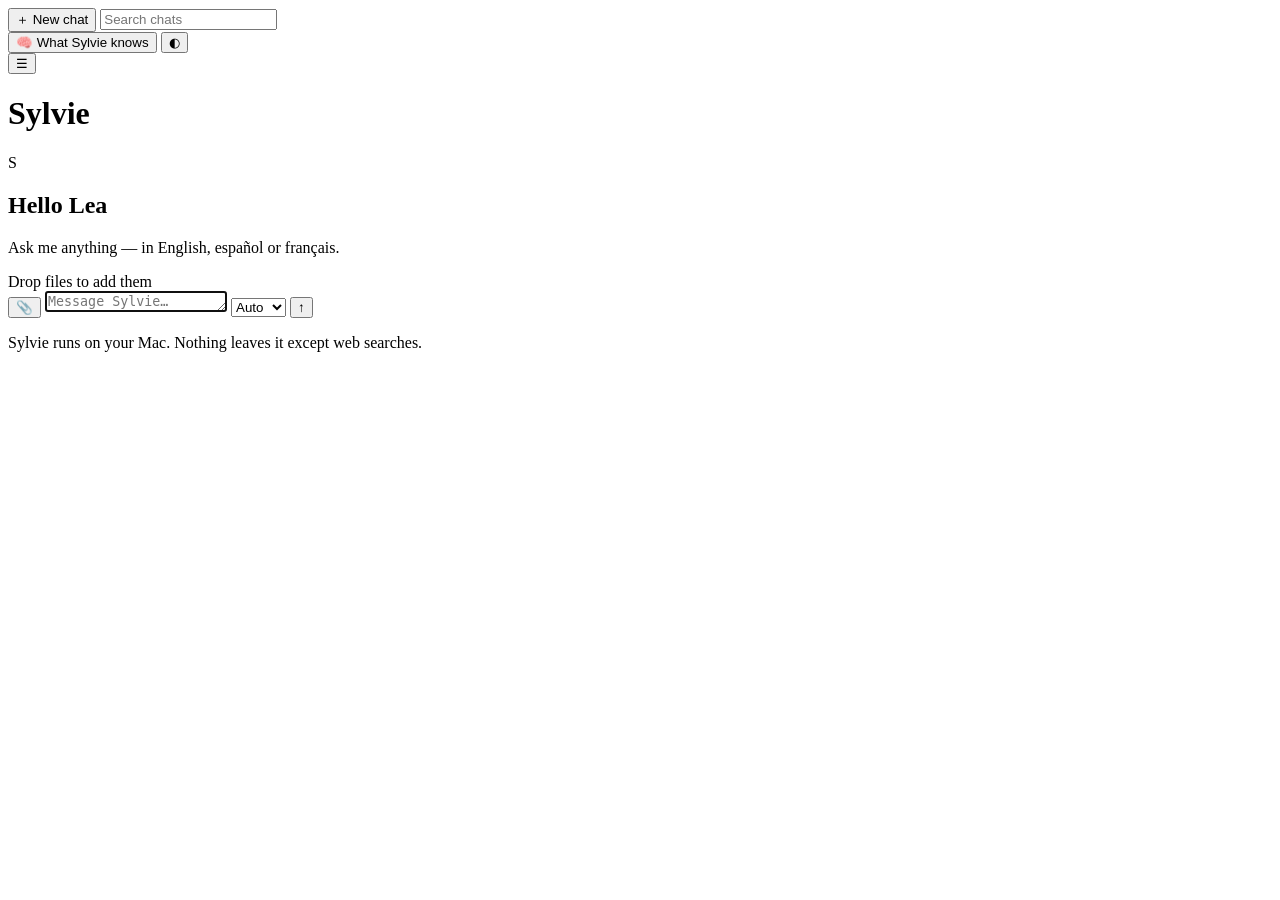
==== ui/index.html @ 602396f4 "Phase 1: chat UI, SearXNG install script, docs index tests, cache re-warm after learning Co-Authored" ====
<!doctype html>
<html lang="en">
<head>
  <meta charset="utf-8">
  <meta name="viewport" content="width=device-width, initial-scale=1">
  <title>Sylvie</title>
  <link rel="stylesheet" href="/static/app.css">
  <link rel="icon" href="data:image/svg+xml,<svg xmlns='http://www.w3.org/2000/svg' viewBox='0 0 32 32'><circle cx='16' cy='16' r='14' fill='%237c5cff'/><text x='16' y='22' font-size='17' text-anchor='middle' fill='white' font-family='Georgia'>S</text></svg>">
</head>
<body>
  <div id="app">
    <aside id="sidebar">
      <div class="side-top">
        <button id="new-chat" class="btn-primary" title="New chat (⌘K)">＋ New chat</button>
        <input id="search" type="search" placeholder="Search chats" autocomplete="off">
      </div>
      <nav id="conv-list" aria-label="Conversations"></nav>
      <div class="side-bottom">
        <button id="open-memory" class="btn-ghost">🧠 What Sylvie knows</button>
        <button id="theme-toggle" class="btn-ghost" title="Light / dark">◐</button>
      </div>
    </aside>

    <main id="main">
      <header id="topbar">
        <button id="toggle-sidebar" class="btn-icon" title="Toggle sidebar">☰</button>
        <h1 id="conv-title">Sylvie</h1>
        <span id="status-dot" class="dot" title="Starting…"></span>
      </header>

      <section id="messages" aria-live="polite">
        <div id="empty" class="empty">
          <div class="logo">S</div>
          <h2>Hello Lea</h2>
          <p>Ask me anything — in English, español or français.</p>
        </div>
      </section>

      <footer id="composer-wrap">
        <div id="drop-hint">Drop files to add them</div>
        <div id="attachments"></div>
        <form id="composer">
          <button type="button" id="attach" class="btn-icon" title="Add a file">📎</button>
          <input type="file" id="file-input" multiple hidden>
          <textarea id="input" rows="1" placeholder="Message Sylvie…" autofocus></textarea>
          <select id="mode" title="Answer mode">
            <option value="auto">Auto</option>
            <option value="fast">Fast</option>
            <option value="think">Think</option>
          </select>
          <button type="submit" id="send" class="btn-send" title="Send (Enter)">↑</button>
        </form>
        <p class="fine">Sylvie runs on your Mac. Nothing leaves it except web searches.</p>
      </footer>
    </main>
  </div>

  <dialog id="memory-dialog">
    <form method="dialog" class="dialog-head">
      <h2>What Sylvie knows about you</h2>
      <button class="btn-icon" value="close">✕</button>
    </form>
    <div class="tabs">
      <button data-tab="preferences" class="active">Preferences</button>
      <button data-tab="facts">Facts</button>
      <button data-tab="interests">Interests</button>
      <button data-tab="traits">Style</button>
    </div>
    <div id="memory-body"></div>
  </dialog>

  <script src="/static/markdown.js"></script>
  <script src="/static/app.js"></script>
</body>
</html>
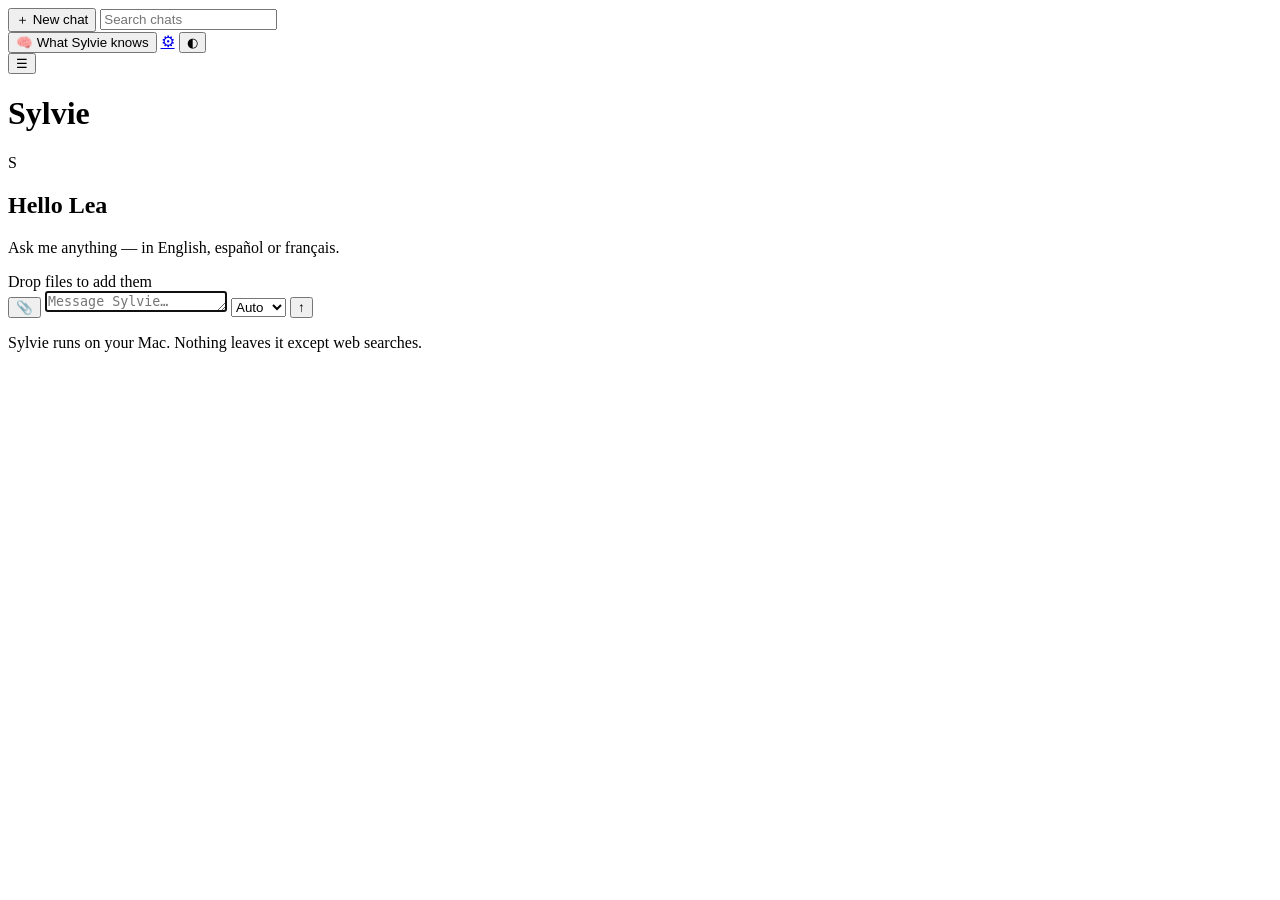
==== commit 3b13acb6: "Phase 6: dashboard (About Lea with evidence/confidence/interest history, memory, corrections + morni" ====
--- a/ui/index.html
+++ b/ui/index.html
@@ -17,6 +17,7 @@
       <nav id="conv-list" aria-label="Conversations"></nav>
       <div class="side-bottom">
         <button id="open-memory" class="btn-ghost">🧠 What Sylvie knows</button>
+        <a id="open-dashboard" class="btn-ghost" href="/dashboard" title="Dashboard">⚙︎</a>
         <button id="theme-toggle" class="btn-ghost" title="Light / dark">◐</button>
       </div>
     </aside>
@@ -61,6 +62,7 @@
       <button class="btn-icon" value="close">✕</button>
     </form>
     <div class="tabs">
+      <button data-tab="corrections">Corrections <span id="corr-badge" class="count" hidden></span></button>
       <button data-tab="preferences" class="active">Preferences</button>
       <button data-tab="facts">Facts</button>
       <button data-tab="interests">Interests</button>
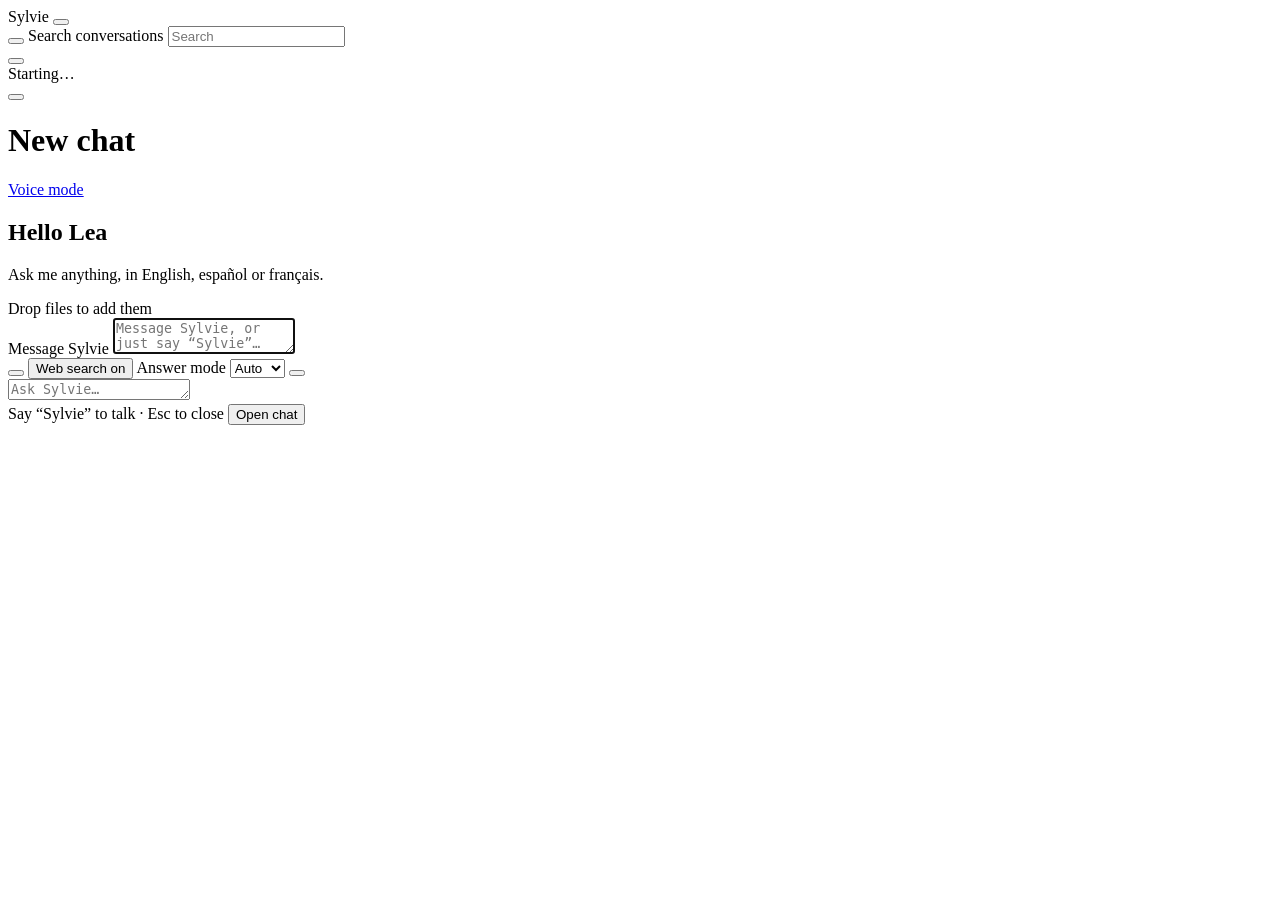
==== commit 442f1690: "Midnight glass redesign: chat workspace, work panel, voice mode, wake panel, orb icon Follows design" ====
--- a/ui/index.html
+++ b/ui/index.html
@@ -4,62 +4,113 @@
   <meta charset="utf-8">
   <meta name="viewport" content="width=device-width, initial-scale=1">
   <title>Sylvie</title>
+  <link rel="stylesheet" href="/static/theme.css">
+  <link rel="stylesheet" href="/static/orb.css">
   <link rel="stylesheet" href="/static/app.css">
-  <link rel="icon" href="data:image/svg+xml,<svg xmlns='http://www.w3.org/2000/svg' viewBox='0 0 32 32'><circle cx='16' cy='16' r='14' fill='%237c5cff'/><text x='16' y='22' font-size='17' text-anchor='middle' fill='white' font-family='Georgia'>S</text></svg>">
+  <link rel="icon" href="data:image/svg+xml,<svg xmlns='http://www.w3.org/2000/svg' viewBox='0 0 32 32'><defs><radialGradient id='g' cx='.38' cy='.36' r='.7'><stop offset='0' stop-color='%23FFFFFF'/><stop offset='.3' stop-color='%23C59BFF'/><stop offset='.7' stop-color='%235B7CFF'/><stop offset='1' stop-color='%2322305E'/></radialGradient></defs><circle cx='16' cy='16' r='14' fill='url(%23g)'/></svg>">
 </head>
 <body>
   <div id="app">
-    <aside id="sidebar">
-      <div class="side-top">
-        <button id="new-chat" class="btn-primary" title="New chat (⌘K)">＋ New chat</button>
-        <input id="search" type="search" placeholder="Search chats" autocomplete="off">
+    <nav id="sidebar" aria-label="Conversations">
+      <div class="brand">
+        <div data-orb="26" data-orb-mini id="brand-orb"></div>
+        <span>Sylvie</span>
+        <button id="close-sidebar" class="icon-btn narrow-only" aria-label="Close sidebar"></button>
       </div>
-      <nav id="conv-list" aria-label="Conversations"></nav>
+      <button id="new-chat" class="btn new-chat" title="New chat (⌘K)"></button>
+      <label class="search">
+        <span class="sr-only">Search conversations</span>
+        <input id="search" type="search" placeholder="Search" autocomplete="off">
+      </label>
+      <div id="conv-list"></div>
       <div class="side-bottom">
-        <button id="open-memory" class="btn-ghost">🧠 What Sylvie knows</button>
-        <a id="open-dashboard" class="btn-ghost" href="/dashboard" title="Dashboard">⚙︎</a>
-        <button id="theme-toggle" class="btn-ghost" title="Light / dark">◐</button>
+        <button id="open-memory" class="side-link"></button>
+        <a id="open-dashboard" class="side-link" href="/dashboard"></a>
+        <div id="status-line" class="status-line"><span class="status-dot" aria-hidden="true"></span><span class="txt">Starting…</span></div>
       </div>
-    </aside>
+    </nav>
 
-    <main id="main">
-      <header id="topbar">
-        <button id="toggle-sidebar" class="btn-icon" title="Toggle sidebar">☰</button>
-        <h1 id="conv-title">Sylvie</h1>
-        <span id="status-dot" class="dot" title="Starting…"></span>
-      </header>
+    <div id="work">
+      <main id="main">
+        <header id="topbar">
+          <button id="toggle-sidebar" class="icon-btn narrow-only" aria-label="Show conversations"></button>
+          <h1 id="conv-title">New chat</h1>
+          <span id="version-chip" class="pill" hidden></span>
+          <a id="voice-btn" class="voice-btn" href="/voice"><span class="mini-orb" aria-hidden="true"></span>Voice mode</a>
+        </header>
 
-      <section id="messages" aria-live="polite">
-        <div id="empty" class="empty">
-          <div class="logo">S</div>
-          <h2>Hello Lea</h2>
-          <p>Ask me anything — in English, español or français.</p>
+        <section id="messages" aria-live="polite">
+          <div id="empty" class="empty">
+            <div data-orb="120" data-state="idle"></div>
+            <h2>Hello Lea</h2>
+            <p>Ask me anything, in English, español or français.</p>
+          </div>
+        </section>
+
+        <footer id="composer-wrap">
+          <div id="drop-hint">Drop files to add them</div>
+          <div id="attachments"></div>
+          <form id="composer">
+            <label for="input" class="sr-only">Message Sylvie</label>
+            <textarea id="input" rows="2" placeholder="Message Sylvie, or just say “Sylvie”…" autofocus></textarea>
+            <div class="composer-row">
+              <button type="button" id="attach" class="icon-btn" aria-label="Attach a file"></button>
+              <input type="file" id="file-input" multiple hidden>
+              <button type="button" id="search-toggle" class="chip-btn" aria-pressed="true">Web search on</button>
+              <label class="chip-btn mode-chip" title="Answer mode">
+                <span class="sr-only">Answer mode</span>
+                <select id="mode">
+                  <option value="auto">Auto</option>
+                  <option value="fast">Fast</option>
+                  <option value="think">Think</option>
+                </select>
+              </label>
+              <span class="spacer"></span>
+              <a id="mic-btn" class="round-btn" href="/voice" aria-label="Talk to Sylvie"></a>
+              <button type="submit" id="send" class="round-btn send" aria-label="Send"></button>
+            </div>
+          </form>
+        </footer>
+      </main>
+
+      <aside id="work-panel" aria-label="Work panel" hidden>
+        <div class="wp-head">
+          <span id="wp-title" class="wp-title"></span>
+          <div class="wp-tabs" role="tablist" aria-label="Panel view">
+            <button type="button" role="tab" id="wp-tab-preview" aria-selected="true">Preview</button>
+            <button type="button" role="tab" id="wp-tab-edit" aria-selected="false">Edit</button>
+          </div>
+          <button type="button" id="wp-close" class="icon-btn" aria-label="Close panel"></button>
         </div>
-      </section>
+        <article id="wp-preview" class="wp-body bubble"></article>
+        <textarea id="wp-edit" class="wp-body wp-edit" hidden aria-label="Edit document"></textarea>
+        <div class="wp-foot">
+          <button type="button" id="wp-copy" class="btn">Copy</button>
+          <button type="button" id="wp-pdf" class="btn">Export PDF</button>
+          <span id="wp-note" class="wp-note"></span>
+          <button type="button" id="wp-save" class="btn btn-primary">Save to notes</button>
+        </div>
+      </aside>
+    </div>
+  </div>
 
-      <footer id="composer-wrap">
-        <div id="drop-hint">Drop files to add them</div>
-        <div id="attachments"></div>
-        <form id="composer">
-          <button type="button" id="attach" class="btn-icon" title="Add a file">📎</button>
-          <input type="file" id="file-input" multiple hidden>
-          <textarea id="input" rows="1" placeholder="Message Sylvie…" autofocus></textarea>
-          <select id="mode" title="Answer mode">
-            <option value="auto">Auto</option>
-            <option value="fast">Fast</option>
-            <option value="think">Think</option>
-          </select>
-          <button type="submit" id="send" class="btn-send" title="Send (Enter)">↑</button>
-        </form>
-        <p class="fine">Sylvie runs on your Mac. Nothing leaves it except web searches.</p>
-      </footer>
-    </main>
-  </div>
+  <!-- Wake panel (Mac app, ?embed=panel): the Spotlight-like popup when Lea says "Sylvie" -->
+  <section id="wake" aria-label="Sylvie">
+    <div class="wake-row">
+      <div data-orb="44" data-orb-mini id="wake-orb"></div>
+      <textarea id="wake-q" rows="1" placeholder="Ask Sylvie…" aria-label="Ask Sylvie"></textarea>
+    </div>
+    <div id="wake-body" class="wake-body"></div>
+    <div class="wake-foot">
+      <span id="wake-hint" class="hint">Say “Sylvie” to talk · Esc to close</span>
+      <button type="button" id="wake-open">Open chat</button>
+    </div>
+  </section>
 
   <dialog id="memory-dialog">
     <form method="dialog" class="dialog-head">
-      <h2>What Sylvie knows about you</h2>
-      <button class="btn-icon" value="close">✕</button>
+      <h2>About Lea</h2>
+      <button class="icon-btn" value="close" aria-label="Close"></button>
     </form>
     <div class="tabs">
       <button data-tab="corrections">Corrections <span id="corr-badge" class="count" hidden></span></button>
@@ -71,6 +122,8 @@
     <div id="memory-body"></div>
   </dialog>
 
+  <script src="/static/icons.js"></script>
+  <script src="/static/orb.js"></script>
   <script src="/static/markdown.js"></script>
   <script src="/static/app.js"></script>
 </body>
